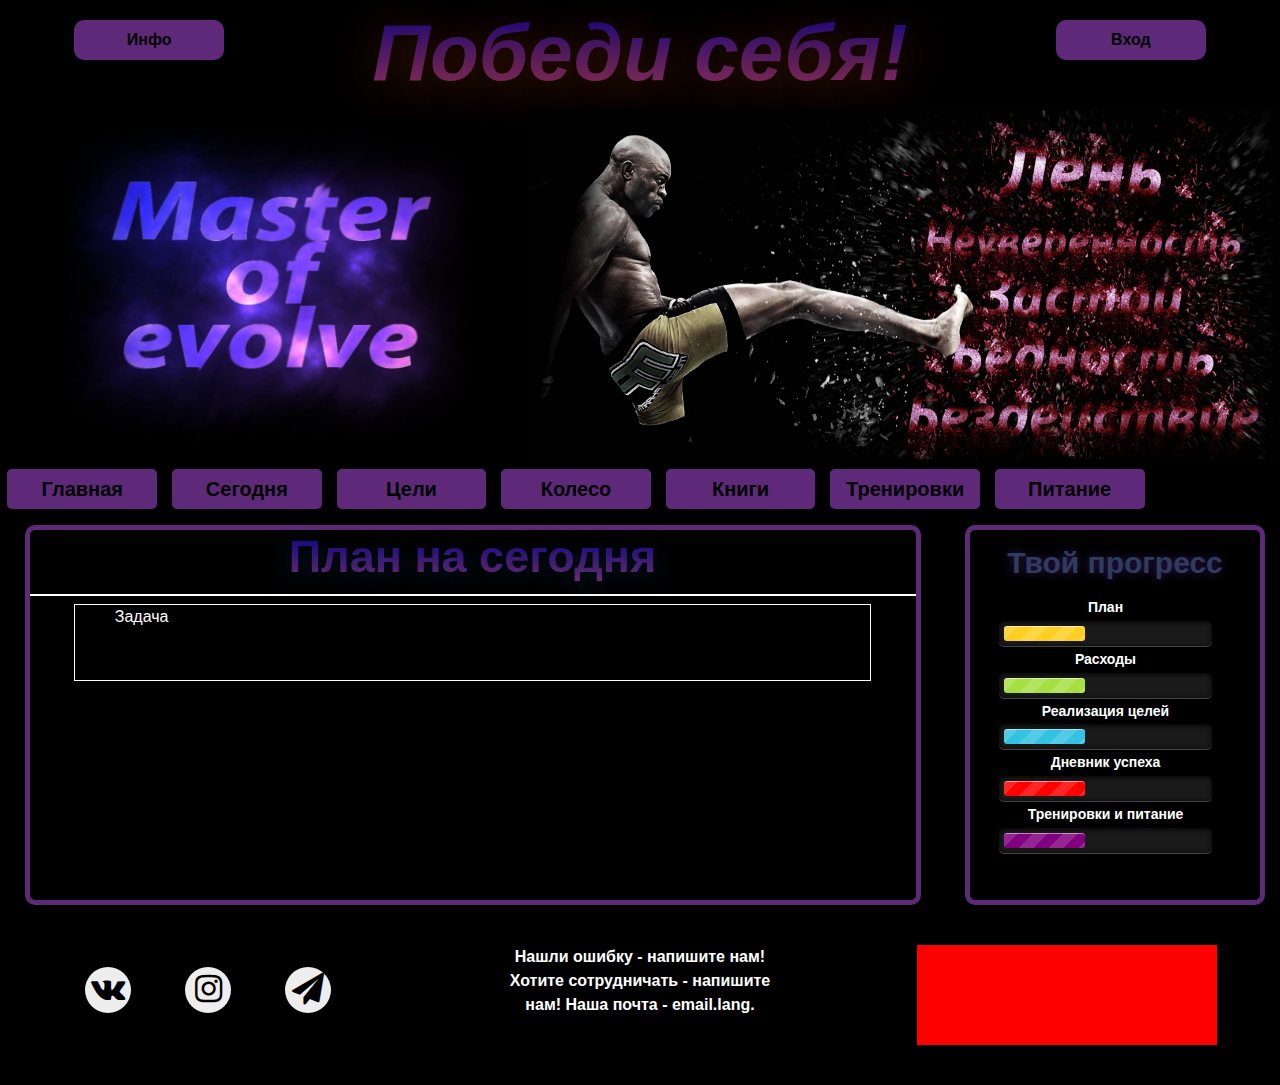
==== plan.html @ 761cbd1b "moe (plan, info)" ====
<!DOCTYPE html>
<html>
<head>
	<meta charset="utf-8">
	<meta name="viewport" content="width=device-width, initial-scale=1.0">
	<title>Master of evolve</title>
	<link rel="stylesheet" href="css/normalize.css">
	<link rel="stylesheet" href="https://use.fontawesome.com/releases/v5.7.2/css/all.css" integrity="sha384-fnmOCqbTlWIlj8LyTjo7mOUStjsKC4pOpQbqyi7RrhN7udi9RwhKkMHpvLbHG9Sr" crossorigin="anonymous">
	<link rel="stylesheet" href="https://stackpath.bootstrapcdn.com/bootstrap/4.2.1/css/bootstrap.min.css">
	<link rel="stylesheet" href="https://maxcdn.bootstrapcdn.com/font-awesome/4.7.0/css/font-awesome.min.css">
	<link rel="stylesheet" href="style.css">
</head>
	
<body>
	<header class="main-header">
		<div class="upper-head">
			<button class="button">Инфо</button>
			<h1 class="main-header-title">Победи себя!</h1>
			<button class="button">Вход</button>
		</div>
		<div class="logo-wrapper">
			<div class="logo-min" width="450" height="350"></div>
			<!-- Добавить ссылку на главную стр --><div></div>
			<div class="main-head">
				<a href="#" class="main-header-logo">
				</a>
			</div>
		</div>

				<!-- Добавить ссылки элементам -->
		<ul class="navigation-list-group">
			<li class="navigation-item"><a href="index.html">Главная</a></li>
			<li class="navigation-item"><a href="">Сегодня</a></li>
			<li class="navigation-item"><a href="">Цели</a></li>
			<li class="navigation-item"><a href="">Колесо</a></li>
			<li class="navigation-item"><a href="">Книги</a></li>
			<li class="navigation-item"><a href="">Тренировки</a></li>
			<li class="navigation-item"><a href="">Питание</a></li>
		</ul>

	</header>

	<main class="contain">
		<section class="content-wrapper">
			<section class="main-content">
				<h2 class="main-content-title">
					План на сегодня
				</h2>

				<ul class="plan-today">
					<li class="quest">

						<p class="quest-text">Задача</p>

						<i class="icon bars fas fa-caret-down"></i>

						<ul class="underquests-list visually-hidden">
							<li class="underquest-task-text">
								Подзадача1
							</li>


							<li class="underquest-task-text">
								Подзадача2
							</li>
						</ul>

					</li>
				</ul>

			</section>
		</section>

		<section class="sitebar">
			<h2 class="sitebar-title">Твой прогресс</h2>
			<ul class="sitebar-proggres">
				<!-- Добавить шкалу заполнения + названия + возм сами шкалы -->

				<li class="sitebar-proggres-item">
					<h3 class="item-label">
						План
					</h3>

					<div class="progress-bar orange stripes">
						<span style="width: 40%"></span>
					</div>
				</li>

				<li class="sitebar-proggres-item">
					<h3 class="item-label">
						Расходы
					</h3>

					<div class="progress-bar green stripes">
						<span style="width: 40%"></span>
					</div>
				</li>

				<li class="sitebar-proggres-item">
					<h3 class="item-label">
						Реализация целей
					</h3>

					<div class="progress-bar blue stripes">
						<span style="width: 40%"></span>
					</div>
				</li>

				<li class="sitebar-proggres-item">
					<h3 class="item-label">
						Дневник успеха
					</h3>

					<div class="progress-bar red stripes">
						<span style="width: 40%"></span>
					</div>
				</li>

				<li class="sitebar-proggres-item">
					<h3 class="item-label">
						Тренировки и питание
					</h3>

					<div class="progress-bar fiol stripes">
						<span style="width: 40%"></span>
					</div>
				</li>
			</ul>
		</section>
	</main>

	<footer class="main-footer">
		<div class="footer-wrapper">
			<div class="social-buttons">
				<div class="social vk">
					<a href="#"><i class="icon fa fa-vk fa-2x"></i></a>
				</div>

				<div class="social instagram">
    				<a href="#" target="_blank"><i class="fa fa-instagram fa-2x"></i></a>
				</div>

				<div class="social telegram">
 				   <a href="#" target="_blank"><i class="fa fa-paper-plane fa-2x"></i></a>
				</div>
			</div>
			
			<div class="contacts">
				<p>
					Нашли ошибку - напишите нам!
					Хотите сотрудничать - напишите нам!
					Наша почта - email.lang.
				</p>
			</div>
			
			<!-- Челик -->
			<div class="footer-human-helper">
				<img src="" alt="">
			</div>
		</div>
	</footer>
<script src="js/plugin.js"></script>
</body>
</html>
---- style.css ----
@font-face {
  
}

.visually-hidden {
	position: absolute !important;
	clip: rect(1px 1px 1px 1px); /* IE6, IE7 */
	clip: rect(1px, 1px, 1px, 1px);
	padding:0 !important;
	border:0 !important;
	height: 1px !important; 
	width: 1px !important; 
	overflow: hidden;
}

.progress-bar {
        background-color: #1a1a1a;
        height: 25px;
        padding: 5px;
        width: 85%;
        margin: 0 auto;
        -moz-border-radius: 5px;
        -webkit-border-radius: 5px;
        border-radius: 5px;
        -moz-box-shadow: 0 1px 5px #000 inset, 0 1px 0 #444;
        -webkit-box-shadow: 0 1px 5px #000 inset, 0 1px 0 #444;
        box-shadow: 0 1px 5px #000 inset, 0 1px 0 #444;
}

.progress-bar span {
        display: inline-block;
        height: 25px;
        width: 80%;
        -moz-border-radius: 3px;
        -webkit-border-radius: 3px;
        border-radius: 3px;
        -moz-box-shadow: 0 1px 0 rgba(255, 255, 255, .5) inset;
        -webkit-box-shadow: 0 1px 0 rgba(255, 255, 255, .5) inset;
        box-shadow: 0 1px 0 rgba(255, 255, 255, .5) inset;
        -webkit-transition: width .4s ease-in-out;
        -moz-transition: width .4s ease-in-out;
        -ms-transition: width .4s ease-in-out;
        -o-transition: width .4s ease-in-out;
        transition: width .4s ease-in-out;
}

.stripes span {
        -webkit-background-size: 30px 30px;
        -moz-background-size: 30px 30px;
        background-size: 30px 30px;
        background-image: -webkit-gradient(linear, left top, right bottom,
                                                color-stop(.25, rgba(255, 255, 255, .15)), color-stop(.25, transparent),
                                                color-stop(.5, transparent), color-stop(.5, rgba(255, 255, 255, .15)),
                                                color-stop(.75, rgba(255, 255, 255, .15)), color-stop(.75, transparent),
                                                to(transparent));
        background-image: -webkit-linear-gradient(135deg, rgba(255, 255, 255, .15) 25%, transparent 25%,
                                                transparent 50%, rgba(255, 255, 255, .15) 50%, rgba(255, 255, 255, .15) 75%,
                                                transparent 75%, transparent);
        background-image: -moz-linear-gradient(135deg, rgba(255, 255, 255, .15) 25%, transparent 25%,
                                                transparent 50%, rgba(255, 255, 255, .15) 50%, rgba(255, 255, 255, .15) 75%,
                                                transparent 75%, transparent);
        background-image: -ms-linear-gradient(135deg, rgba(255, 255, 255, .15) 25%, transparent 25%,
                                                transparent 50%, rgba(255, 255, 255, .15) 50%, rgba(255, 255, 255, .15) 75%,
                                                transparent 75%, transparent);
        background-image: -o-linear-gradient(135deg, rgba(255, 255, 255, .15) 25%, transparent 25%,
                                                transparent 50%, rgba(255, 255, 255, .15) 50%, rgba(255, 255, 255, .15) 75%,
                                                transparent 75%, transparent);
        background-image: linear-gradient(135deg, rgba(255, 255, 255, .15) 25%, transparent 25%,
                                                transparent 50%, rgba(255, 255, 255, .15) 50%, rgba(255, 255, 255, .15) 75%,
                                                transparent 75%, transparent);            

        -webkit-animation: animate-stripes 3s linear infinite;
        -moz-animation: animate-stripes 3s linear infinite;
}

@-webkit-keyframes animate-stripes {
        0% {background-position: 0 0;} 100% {background-position: 60px 0;}
}

@-moz-keyframes animate-stripes {
        0% {background-position: 0 0;} 100% {background-position: 60px 0;}
}

.blue span {
        background-color: #34c2e3;
}

.fiol span {
		background-color: purple;
}

.orange span {
          background-color: #fecf23;
          background-image: -webkit-gradient(linear, left top, left bottom, from(#fecf23), to(#fd9215));
          background-image: -webkit-linear-gradient(top, #fecf23, #fd9215);
          background-image: -moz-linear-gradient(top, #fecf23, #fd9215);
          background-image: -ms-linear-gradient(top, #fecf23, #fd9215);
          background-image: -o-linear-gradient(top, #fecf23, #fd9215);
          background-image: linear-gradient(top, #fecf23, #fd9215);
}

.red span {
		background-color: red;
}		      

.green span {
          background-color: #a5df41;
          background-image: -webkit-gradient(linear, left top, left bottom, from(#a5df41), to(#4ca916));
          background-image: -webkit-linear-gradient(top, #a5df41, #4ca916);
          background-image: -moz-linear-gradient(top, #a5df41, #4ca916);
          background-image: -ms-linear-gradient(top, #a5df41, #4ca916);
          background-image: -o-linear-gradient(top, #a5df41, #4ca916);
          background-image: linear-gradient(top, #a5df41, #4ca916);
}

.stripes span {
        -webkit-background-size: 30px 30px;
        -moz-background-size: 30px 30px;
        background-size: 30px 30px;
        background-image: -webkit-gradient(linear, left top, right bottom,
                                                color-stop(.25, rgba(255, 255, 255, .15)), color-stop(.25, transparent),
                                                color-stop(.5, transparent), color-stop(.5, rgba(255, 255, 255, .15)),
                                                color-stop(.75, rgba(255, 255, 255, .15)), color-stop(.75, transparent),
                                                to(transparent));
        background-image: -webkit-linear-gradient(135deg, rgba(255, 255, 255, .15) 25%, transparent 25%,
                                                transparent 50%, rgba(255, 255, 255, .15) 50%, rgba(255, 255, 255, .15) 75%,
                                                transparent 75%, transparent);
        background-image: -moz-linear-gradient(135deg, rgba(255, 255, 255, .15) 25%, transparent 25%,
                                                transparent 50%, rgba(255, 255, 255, .15) 50%, rgba(255, 255, 255, .15) 75%,
                                                transparent 75%, transparent);
        background-image: -ms-linear-gradient(135deg, rgba(255, 255, 255, .15) 25%, transparent 25%,
                                                transparent 50%, rgba(255, 255, 255, .15) 50%, rgba(255, 255, 255, .15) 75%,
                                                transparent 75%, transparent);
        background-image: -o-linear-gradient(135deg, rgba(255, 255, 255, .15) 25%, transparent 25%,
                                                transparent 50%, rgba(255, 255, 255, .15) 50%, rgba(255, 255, 255, .15) 75%,
                                                transparent 75%, transparent);
        background-image: linear-gradient(135deg, rgba(255, 255, 255, .15) 25%, transparent 25%,
                                                transparent 50%, rgba(255, 255, 255, .15) 50%, rgba(255, 255, 255, .15) 75%,
                                                transparent 75%, transparent);            

        -webkit-animation: animate-stripes 3s linear infinite;
        -moz-animation: animate-stripes 3s linear infinite;
}

@-webkit-keyframes animate-stripes {
        0% {background-position: 0 0;} 100% {background-position: 60px 0;}
}

@-moz-keyframes animate-stripes {
        0% {background-position: 0 0;} 100% {background-position: 60px 0;}
}

body {
	width: 100%;
	height: 100%;
	color: white;
	background-color: black;
}

@media (min-width: 576px) {
  
}

@media (min-width: 768px) {
 	.navigation-item {
		width: 13%;
	}

	.navigetion-item a {
		font-size: 11px;
	}
}

@media (min-width: 992px) {
  .navigation-item a {
  		font-size: 16px;
    }

  .navigation-item {
		width: 13%;
	}

	.button {
  		width: 150px;
  		height: 40px;
  	}
}

@media (min-width: 1200px) {
  .site-name {
    color: rgb(51,100,65);
    font-size: 25px;
    padding: 2px;
    text-shadow: 0px 1px 9px rgb(50,69,55);
  }
	.main-head {
		margin-left: auto;
		background-size: 100% 100%;
		width: 750px;
		height: 350px;
	}

	.logo-min {
		margin: 0 auto;
		background-size: 95% 95%;
		background-position: center;
		background-repeat: no-repeat;
		width: 450px;
		height: 350px;
	}

	.navigation-item {
		width: 13%;
	}
	
  .navigation-item a {
		font-size: 20px;
  }

  .logo-wrapper {
  	margin-left: 25px;
  	margin-right: 0px;
  }

 	.button {
		width: 150px;
		height: 40px;
  }

  .contain {
		
	}

  .content-wrapper {
  	margin-left: 20px;
		margin: 0 auto;
		width: 70%;
  }

	.sitebar {
		width: 300px;
		margin-right: 15px;
		margin-left: 20px;
    height: 380px;
	}

  .sitebar-title {
    margin-top: 10px;
    font-size: 30px;
		padding: 5px;
  }

  .main-content-title {
  	font-size: 45px;
    text-shadow: 0px 5px 25px rgba(0,60,94, 0.5);
  }

	.main-content-text {
		padding-left: 30px;
		padding-right: 10px;
		width: 50%;
		margin-left: 10px;
		margin-right: 10px;
	}

  .main-content-img {
    width: 50%;
    padding-left: 30px;
    padding-right: 30px;
    padding-top: 10px;
    padding-bottom: 10px;
  }

	.second-text {
    height: 100%;
		padding-left: 30px;
		padding-right: 30px;
		width: 100%;
		margin-left: auto;
		margin-right: auto;
	}


  .social-buttons {
  	margin-top: auto;
  	margin-bottom: auto;
  	width: 300px;
  	height: 100px;
  }

  .contacts {
  	margin-top: auto;
  	margin-bottom: auto;
  	width: 300px;
  	height: 100px;
  }

  .footer-human-helper {
  	margin-top: auto;
  	margin-bottom: auto;
  	width: 300px;
  	height: 100px;
  }

  .footer-wrapper {
  	height: 180px;
  }

	.btn {
  	font-size: 25px;	
  	width: 250px;
  	height: 55px;
    margin-bottom: 20px;
    margin-top: 20px;
  }

  .sale {
    padding: 2px;
    background-color: darkorange;
    font-size: 25px;
    box-shadow: 0px 0px 15px rgb(94,84,52);
  }
	
}

.main-header {
	background-color: black;
}

.main-header-logo {
	
}

.logo-wrapper {
	display: flex;	
}

.main-header-title {
	font-size: 80px;
	text-align: center;
	margin-top: 5px;
	color: #2E328A;
	font-weight: bold;
	font-style: oblique;
	background: linear-gradient(darkblue, #9D3469);  /* подробнее про градиенты */ 
  	-webkit-background-clip: text;  /* подробнее про background-clip */ 
  	color: transparent;
  text-shadow: 0 8px 50px rgba(100,38,2, 0.8);
}

.navigation-list-group {
	margin-top: 10px;
	margin-left: 0;
	padding-left: 0;
	display: flex;
	list-style-type: none;
	justify-content: space-around;
}

.navigation-item {
	background-color: #5F297A;
	text-align: center;
	border: 5px solid #5F297A;
	border-radius: 5px;
}

.navigation-item:hover {
	background-color: #652F8E;
	border-color: #652F8E;
	cursor: pointer;
}

.navigation-item:hover a {
	text-decoration: underline;
}

.navigation-item a {
	color: black;
	font-weight: bold;
}

.logo-min {
	background-image: url("img/logorectn.png");
}

.main-head {
	background-image: url(img/head.jpg);
}

.upper-head {
	display: flex;
	justify-content: space-around;
}

.button {
	vertical-align: middle;
	border: 5px solid #5F297A;
	border-radius: 10px;
	margin-top: 20px;
	background-color: #5F297A;
	font-weight: bold;
}

.button:hover {
	background-color: #652F8E;
	border-color: #652F8E;
	cursor: pointer;
	text-decoration: underline;
}

.contain {
	width: 100%;
	display: flex;
	margin: 0 auto;
	margin-top: 15px;
}

.first-news-wrapper {
  display: flex;
}

.main-content{
  
}

.main-content-img {
  
}

.main-content-text {
  font-size: 19px;
  margin-top: auto;
  margin-bottom: auto;
}

.sitebar {
	border: 5px solid #5f297a;
	border-radius: 10px;
}

.sitebar-title {
  color: rgb(48,60,94);
	font-weight: bold;
  text-shadow: 0px 0px 10px rgba(48,28,94, 1);
	text-align: center;
}

.second-news-wrapper {
  display: flex;
  width: 100%;
}

.second-content-img {
  width: 50%;
}

.second-content-text {
  width: 50%;
  margin-top: auto;
  margin-bottom: auto;
  font-size: 19px;
}

.sitebar-proggres {
	list-style-type: none;
	padding-left: 10px;
	margin: 0;
}

.sitebar-proggres-item {
	
}

.item-label {
	margin: 0;
	padding: 5px;
	font-size: 14px;
	font-weight: bold;
	text-align: center;
}

.content-wrapper {
	border: 5px solid #5f297a;
	border-radius: 10px;
}

.main-content-title {
	text-align: center;
	font-weight: bolder;
	background: linear-gradient(darkblue, #9D3469);  /* подробнее про градиенты */ 
  	-webkit-background-clip: text;  /* подробнее про background-clip */ 
  	color: transparent;	
  	border-bottom: 2px solid white;
  padding-bottom: 10px;
}

.main-content-text {
	font-weight: bold;
}

.helper-wrapper {
	border-bottom: 2px solid white;
}

.second-text {
	font-weight: bold;
}

.main-footer {

}

.footer-wrapper {
	display: flex;
	justify-content: space-around;
}

.social-buttons {
	display: flex;
	justify-content: space-around;
}

.contacts {
	font-weight: bold;
	border-radius: 8px;
	text-align: center;
}

.footer-human-helper {
	background-color: red;
}

.social {
	margin-top: auto;
	margin-bottom: auto;
}

.social a {
    text-align: center;
    width: 46px;
    height: 46px;
    float: left;
    background: #fff;
    box-shadow: 0 2px 4px rgba(0,0,0,0.15), inset 0 0 50px rgba(0,0,0,0.1);
    border-radius: 46px;
    margin: 0 10px 10px 0;
    padding: 6px;
    color: #000;
}

.vk a:hover {
	background: #5d84ae; 
	color: #fff;
}

.instagram a:hover {
	background: radial-gradient(circle at 30% 107%, #fdf497 0%, #fdf497 5%, #fd5949 45%,#d6249f 60%,#285AEB 90%);
	color: #fff;
}

.telegram a:hover {
	background: #249bd7; 
	color: #fff;
}

.btn {
	display: block;
	margin-left: auto;
	margin-right: auto;
	color: #000;
	vertical-align: middle;
	border: 5px solid gold;
	border-radius: 10px;
	background-color: gold;
	font-weight: bold;
  box-shadow: 0 0 70px rgba(34,71,86, 1);
}

.btn:hover {
	background-color: orange;
	border-color: orange;
	cursor: pointer;
	text-decoration: underline;
  box-shadow: 0 0 70px rgba(29,0,86, 1);
}














/*ПЛАН*/

@media (min-width: 576px) {
  
}

@media (min-width: 768px) {
  
}

@media (min-width: 992px) {
  
}

@media (min-width: 1200px) {
  
}

ul {
  list-style-type: none;
  width: 90%;
  margin-left: auto;
  margin-right: auto;
}

.plan-today {
  border: 1px solid white;
}

.quest {
  display: flex;
  flex-wrap: wrap;
}

.quest-text {
  
}

.fa-caret-down {
  font-size: 50px;
  margin-left: auto;
  margin-right: 25px;
  cursor: pointer;
}


.underquests-list {

}

.underquest-task-text {
  background-color: white;
  color: black;
  margin-top: 5px;
  margin-bottom: 5px;
}
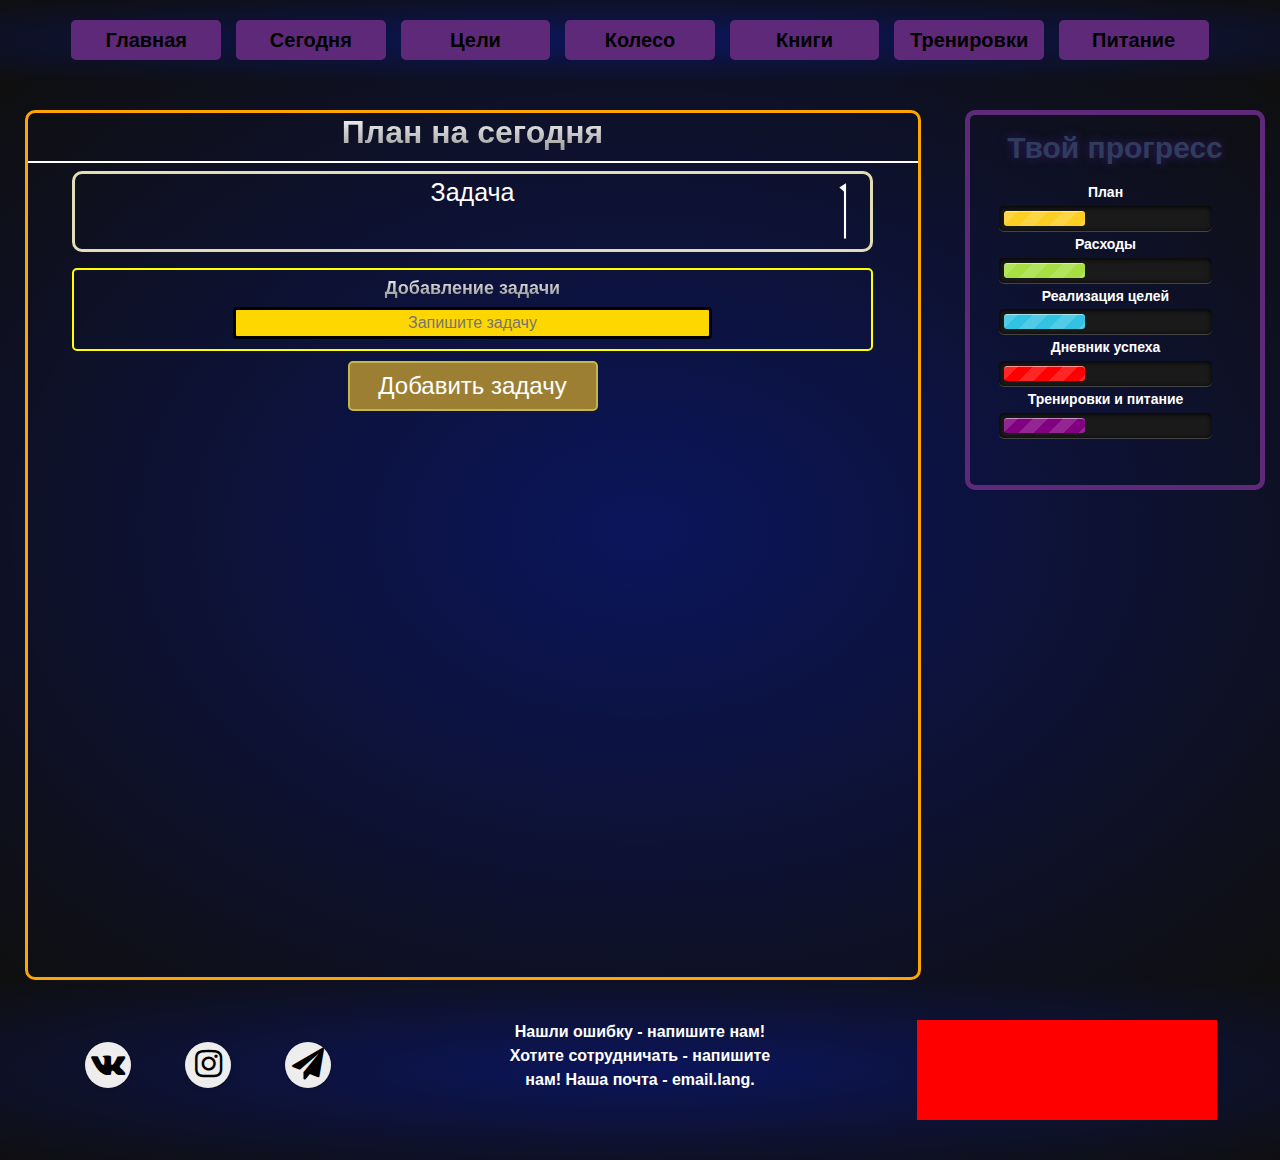
==== commit 32d57dce: "New update" ====
--- a/plan.html
+++ b/plan.html
@@ -12,23 +12,8 @@
 </head>
 	
 <body>
-	<header class="main-header">
-		<div class="upper-head">
-			<button class="button">Инфо</button>
-			<h1 class="main-header-title">Победи себя!</h1>
-			<button class="button">Вход</button>
-		</div>
-		<div class="logo-wrapper">
-			<div class="logo-min" width="450" height="350"></div>
-			<!-- Добавить ссылку на главную стр --><div></div>
-			<div class="main-head">
-				<a href="#" class="main-header-logo">
-				</a>
-			</div>
-		</div>
-
-				<!-- Добавить ссылки элементам -->
-		<ul class="navigation-list-group">
+	<header class="main-header-plan">
+		<ul class="navigation-list-group-plan">
 			<li class="navigation-item"><a href="index.html">Главная</a></li>
 			<li class="navigation-item"><a href="">Сегодня</a></li>
 			<li class="navigation-item"><a href="">Цели</a></li>
@@ -40,10 +25,10 @@
 
 	</header>
 
-	<main class="contain">
-		<section class="content-wrapper">
+	<main class="content-plan">
+		<section class="content-wrapper-plan">
 			<section class="main-content">
-				<h2 class="main-content-title">
+				<h2 class="main-content-title-plan">
 					План на сегодня
 				</h2>
 
@@ -52,22 +37,35 @@
 
 						<p class="quest-text">Задача</p>
 
-						<i class="icon bars fas fa-caret-down"></i>
+						<i class="icon-plan fas fa-caret-down"></i>
+
+						<i class="icon-plan fas fa-times"></i>
 
 						<ul class="underquests-list visually-hidden">
 							<li class="underquest-task-text">
-								Подзадача1
+								• Подзадача1
 							</li>
 
 
 							<li class="underquest-task-text">
-								Подзадача2
+								• Подзадача2
 							</li>
 						</ul>
-
+						
+						<form class="underquest-input-form visually-hidden">
+							<label class="underquest-input-label" for="underquest-input">Добавление подзадачи</label>
+							<input class="underquest-input-input" type="text" id="underquest-input" placeholder="Запишите подзадачу">
+							<button class="add-underquest-task">Добавить подзадачу</button>
+						</form>
 					</li>
 				</ul>
+				
+				<form class="quest-input-form">
+					<label class="quest-input-label" for="quest-input">Добавление задачи</label>
+					<input class="quest-input-input" type="text" id="quest-input" placeholder="Запишите задачу">
+				</form>
 
+				<button class="add-quest-task">Добавить задачу</button> 
 			</section>
 		</section>
 
@@ -129,7 +127,7 @@
 		</section>
 	</main>
 
-	<footer class="main-footer">
+	<footer class="main-footer-plan">
 		<div class="footer-wrapper">
 			<div class="social-buttons">
 				<div class="social vk">
@@ -153,12 +151,11 @@
 				</p>
 			</div>
 			
-			<!-- Челик -->
 			<div class="footer-human-helper">
 				<img src="" alt="">
 			</div>
 		</div>
 	</footer>
-<script src="js/plugin.js"></script>
+<script src="js/plugin-info.js"></script>
 </body>
 </html>--- a/style.css
+++ b/style.css
@@ -1,5 +1,9 @@
 @font-face {
   
+}
+
+html {
+  height: 100%;
 }
 
 .visually-hidden {
@@ -237,6 +241,12 @@
 		width: 70%;
   }
 
+  .content-wrapper-plan {
+    margin-left: 20px;
+    margin: 0 auto;
+    width: 70%;
+  }
+
 	.sitebar {
 		width: 300px;
 		margin-right: 15px;
@@ -350,7 +360,8 @@
 
 .navigation-list-group {
 	margin-top: 10px;
-	margin-left: 0;
+	margin-left: auto;
+  margin-right: auto;
 	padding-left: 0;
 	display: flex;
 	list-style-type: none;
@@ -612,7 +623,26 @@
 }
 
 @media (min-width: 1200px) {
-  
+  .quest {
+    
+  }
+
+  .quest-text {
+    width: 85%;
+  }
+
+  .add-underquest-task {
+    border-radius: 5px;
+    height: 40px;
+    width: 200px;
+  }
+
+  .add-quest-task {
+    font-size: 24px;
+    border-radius: 5px;
+    height: 50px;
+    width: 250px;
+  }
 }
 
 ul {
@@ -623,19 +653,25 @@
 }
 
 .plan-today {
-  border: 1px solid white;
+  padding: 0;
 }
 
 .quest {
+  border: 3px solid #E3DDB5;
+  border-radius: 10px;
   display: flex;
   flex-wrap: wrap;
+
 }
 
 .quest-text {
-  
-}
-
-.fa-caret-down {
+  padding-left: 15%;
+  font-size: 25px;
+  text-align: center;
+  margin-bottom: 0;
+}
+
+.icon-plan {
   font-size: 50px;
   margin-left: auto;
   margin-right: 25px;
@@ -644,12 +680,167 @@
 
 
 .underquests-list {
-
+  padding: 0;
+  width: 100%;
 }
 
 .underquest-task-text {
-  background-color: white;
-  color: black;
+  width: 90%;
+  background-color: transparent;
+  color: #BB983E;
+  font-weight: bold;
   margin-top: 5px;
   margin-bottom: 5px;
+  margin-left: auto;
+  margin-right: auto;
+}
+
+.add-underquest-task {
+  color: white;
+  display: block;
+  margin-left: auto;
+  margin-right: auto;
+  margin-bottom: 10px;
+  margin-top: 10px;
+  background-color: #202060;
+  border: 2px solid darkblue;
+}
+
+.add-underquest-task:hover {
+  border-color: blue;
+  text-decoration: underline;
+}
+
+.add-underquest-task:active {
+  background-color: lightblue;
+  color: black;
+}
+
+.content-wrapper-plan {
+  background-color: transparent;
+  border: 3px solid orange;
+  border-radius: 10px;
+}
+
+.main-content-title-plan {
+  text-align: center;
+  font-weight: bolder;
+  background: linear-gradient(white, gray);  /* подробнее про градиенты */ 
+    -webkit-background-clip: text;  /* подробнее про background-clip */ 
+    color: transparent; 
+    border-bottom: 2px solid white;
+  padding-bottom: 10px;
+}
+
+.add-quest-task {
+  color: white;
+  display: block;
+  margin-left: auto;
+  margin-right: auto;
+  margin-bottom: 10px;
+  margin-top: 10px;
+  background-color: #9D7F34;
+  border: 2px solid #C3B74B;
+}
+
+.add-quest-task:hover {
+  border-color: yellow;
+  text-decoration: underline;
+}
+
+.add-quest-task:active {
+  background-color: lightyellow;
+  color: black;
+}
+
+.quest-input-form {
+  margin-left: auto;
+  margin-right: auto;
+  width: 90%;
+}
+
+.content-plan {
+  display: flex;
+  padding-top: 30px;
+  width: 100%;
+  height: 100%;
+  background: repeating-radial-gradient(ellipse farthest-corner at center center, rgb(11, 21, 91) 0%, rgb(15, 15, 15) 100%);
+}
+
+.navigation-list-group-plan {
+  margin-left: auto;
+  margin-right: auto;
+  margin-bottom: 0;
+  padding-left: 0;
+  padding-top: 20px;
+  padding-bottom: 20px;
+  display: flex;
+  list-style-type: none;
+  justify-content: space-around;
+}
+
+.main-header-plan {
+  background: repeating-radial-gradient(ellipse farthest-corner at center center, rgb(11, 21, 91) 0%, rgb(15, 15, 15) 100%);
+}
+
+.main-footer-plan {
+  background: repeating-radial-gradient(ellipse farthest-corner at center center, rgb(11, 21, 91) 0%, rgb(15, 15, 15) 100%);
+}
+
+.quest-input-form {
+  border: 2px solid yellow;
+  border-radius: 5px;
+}
+
+.quest-input-label {
+  width: 100%;
+  font-weight: bold;
+  text-align: center;
+  font-size: 18px;
+  margin-top: 5px;
+  margin-bottom: 5px;
+  background: linear-gradient(white, gray);  /* подробнее про градиенты */ 
+    -webkit-background-clip: text;  /* подробнее про background-clip */ 
+    color: transparent;
+}
+
+.quest-input-input {
+
+  display: block;
+  width: 60%;
+  margin-left: auto;
+  margin-right: auto;
+  margin-bottom: 10px;
+  background-color: gold;
+  border: 3px solid black;
+  border-radius: 4px;
+  text-align: center;
+}
+
+.underquest-input-form {
+  width: 100%;
+  margin-top: 20px;
+  border-top: 1px solid white;
+  padding-top: 20px;
+}
+
+.underquest-input-label {
+  width: 100%;
+  font-weight: bold;
+  font-size: 16px;
+  text-align: center;
+  background: linear-gradient(white, gray);  /* подробнее про градиенты */ 
+    -webkit-background-clip: text;  /* подробнее про background-clip */ 
+    color: transparent;
+}
+
+.underquest-input-input {
+  display: block;
+  width: 60%;
+  margin-left: auto;
+  margin-right: auto;
+  background-color: lightblue;
+  border: 3px solid black;
+  border-radius: 4px;
+  text-align: center;
 }